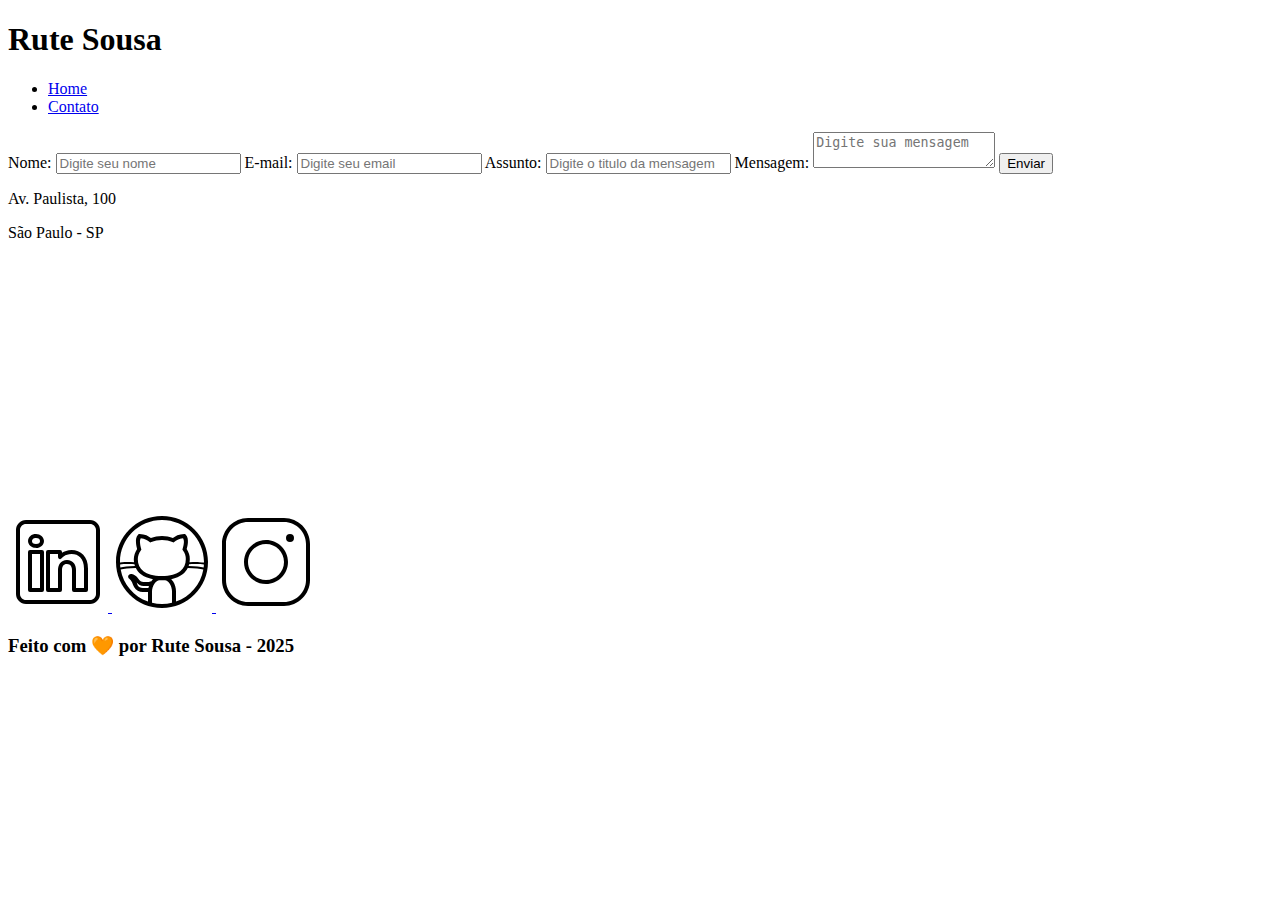
==== contato.html @ dca0a650 "Paginas HTML prontas" ====
<!DOCTYPE html>
<html lang="pt-br">
  <head>
    <meta charset="UTF-8" />
    <meta name="viewport" content="width=device-width, initial-scale=1.0" />
    <meta name="description" content="Projeto Portfólio" />
    <meta name="author" content="Rute Sousa" />
    <meta name="keywords" content="HTML, CSS, JavaScript" />
    <link rel="icon" type="image/svg" href="./assets/img/favicon.svg" />
    <title>Meu Perfil</title>
  </head>
  <body>
    <header>
      <div id="header_content">
        <div id="titulo">
          <h1>Rute Sousa</h1>
        </div>

        <div id="menu">
          <nav>
            <!-- Marcadores não ordenados + links -->
            <ul id="menu">
              <li>
                <a href="index.html"> Home </a>
              </li>
              <li>
                <a href="contato.html"> Contato </a>
              </li>
            </ul>
          </nav>
        </div>
      </div>
    </header>
    <main>
      <section id="contact">
        <form action="#" method="submit" id="formulario">
          <label for="name">Nome: </label>
          <input id="name" type="text" name="name" placeholder="Digite seu nome" />
          <span id="txtNome"></span>

          <label for="email">E-mail: </label>
          <input id="email" type="text" name="email" placeholder="Digite seu email" />
          <span id="txtEmail"></span>

          <label for="subject">Assunto: </label>
          <input id="subject" type="text" name="subject" placeholder="Digite o titulo da mensagem" />
          <span id="txtSubject"></span>

          <label for="message">Mensagem: </label>
          <textarea id="message" name="message" placeholder="Digite sua mensagem"></textarea>

          <button type="submit">Enviar</button>
        </form>

        <article id="mapa">
          <p>Av. Paulista, 100</p>
          <p>São Paulo - SP</p>

          <iframe
            src="https://www.google.com/maps/embed?pb=!1m18!1m12!1m3!1d3657.106696296001!2d-46.65390548535577!3d-23.564611167596592!2m3!1f0!2f0!3f0!3m2!1i1024!2i768!4f13.1!3m3!1m2!1s0x94ce59c7f481fd9f%3A0x9982bfde4df54830!2sAv.%20Paulista%2C%201000%20-%20Bela%20Vista%2C%20S%C3%A3o%20Paulo%20-%20SP%2C%2001310-100!5e0!3m2!1spt-BR!2sbr!4v1594056507065!5m2!1spt-BR!2sbr"
            width="400"
            height="250"
            frameborder="0"
            style="border: 0"
            allowfullscreen=""
            aria-hidden="false"
            tabindex="0"
            id="mapa">
          </iframe>
        </article>
      </section>
    </main>

    <footer>
      <section id="redes_sociais">
        <a href="https://www.linkedin.com/in/rutesrsousa/" target="_blank">
          <img src="assets/img/linkedin.svg" alt="Linkedin" />
        </a>
        <a href="https://github.com/Rute-r" target="_blank">
          <img src="assets/img/github.svg" alt="GitHub" />
        </a>
        <a href="https://www.instagram.com/wute.srs/" target="_blank">
          <img src="assets/img/instagram.svg" alt="instagram" />
        </a>
      </section>
      <h3>Feito com 🧡 por Rute Sousa - 2025</h3>
    </footer>
  </body>
</html>
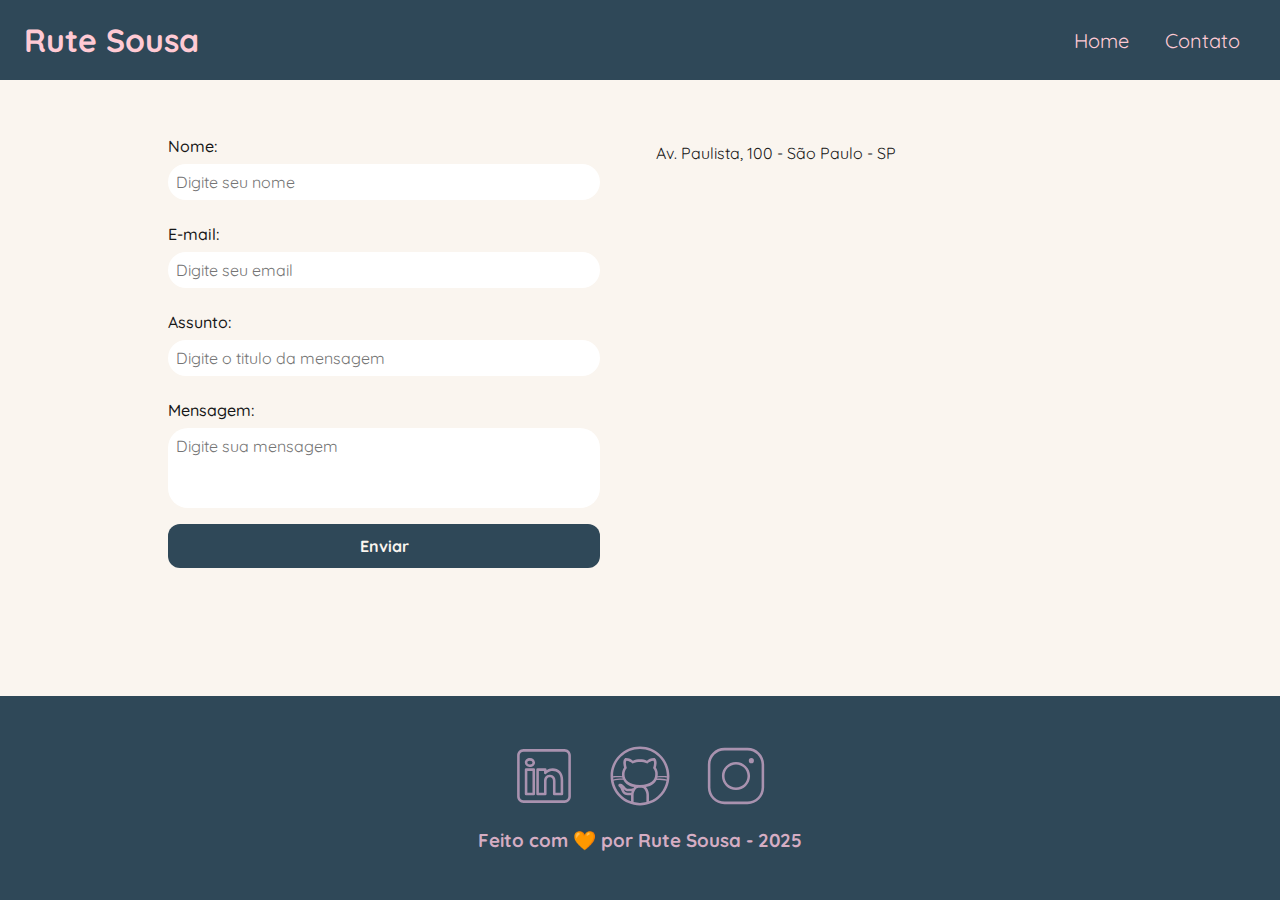
==== commit 1544992c: "add css styles" ====
--- a/contato.html
+++ b/contato.html
@@ -7,32 +7,43 @@
     <meta name="author" content="Rute Sousa" />
     <meta name="keywords" content="HTML, CSS, JavaScript" />
     <link rel="icon" type="image/svg" href="./assets/img/favicon.svg" />
+    <link rel="stylesheet" href="./assets/css/style.css" />
+    <link rel="preconnect" href="https://fonts.googleapis.com" />
+    <link rel="preconnect" href="https://fonts.gstatic.com" crossorigin />
+    <link
+      href="https://fonts.googleapis.com/css2?family=Quicksand:wght@300..700&display=swap"
+      rel="stylesheet" />
     <title>Meu Perfil</title>
   </head>
   <body>
+    <!-- Cabeçalho da Página (header) -->
     <header>
-      <div id="header_content">
+      <!-- Div Conteudo do Cabeçalho -->
+      <div id="header_content" class="flex">
+        <!-- Titulo do Cabeçalho -->
         <div id="titulo">
+          <!-- Seu nome -->
           <h1>Rute Sousa</h1>
         </div>
-
+        <!-- Conteudo do Menu da Página (header) -->
         <div id="menu">
+          <!-- Menu da Página -->
           <nav>
             <!-- Marcadores não ordenados + links -->
             <ul id="menu">
               <li>
-                <a href="index.html"> Home </a>
+                <a href="index.html">Home</a>
               </li>
               <li>
-                <a href="contato.html"> Contato </a>
+                <a href="contato.html">Contato</a>
               </li>
             </ul>
           </nav>
         </div>
       </div>
     </header>
-    <main>
-      <section id="contact">
+    <main class="flex">
+      <section id="contact" class="flex">
         <form action="#" method="submit" id="formulario">
           <label for="name">Nome: </label>
           <input id="name" type="text" name="name" placeholder="Digite seu nome" />
@@ -52,14 +63,13 @@
           <button type="submit">Enviar</button>
         </form>
 
-        <article id="mapa">
-          <p>Av. Paulista, 100</p>
-          <p>São Paulo - SP</p>
+        <article id="mapa" class="flex_start">
+          <p>Av. Paulista, 100 - São Paulo - SP</p>
 
           <iframe
             src="https://www.google.com/maps/embed?pb=!1m18!1m12!1m3!1d3657.106696296001!2d-46.65390548535577!3d-23.564611167596592!2m3!1f0!2f0!3f0!3m2!1i1024!2i768!4f13.1!3m3!1m2!1s0x94ce59c7f481fd9f%3A0x9982bfde4df54830!2sAv.%20Paulista%2C%201000%20-%20Bela%20Vista%2C%20S%C3%A3o%20Paulo%20-%20SP%2C%2001310-100!5e0!3m2!1spt-BR!2sbr!4v1594056507065!5m2!1spt-BR!2sbr"
-            width="400"
-            height="250"
+            width="450"
+            height="350"
             frameborder="0"
             style="border: 0"
             allowfullscreen=""
@@ -71,16 +81,16 @@
       </section>
     </main>
 
-    <footer>
+    <footer class="flex rodape-contato">
       <section id="redes_sociais">
         <a href="https://www.linkedin.com/in/rutesrsousa/" target="_blank">
-          <img src="assets/img/linkedin.svg" alt="Linkedin" />
+          <img src="assets/img/linkedin.svg" alt="Linkedin" class="social_icon" />
         </a>
         <a href="https://github.com/Rute-r" target="_blank">
-          <img src="assets/img/github.svg" alt="GitHub" />
+          <img src="assets/img/github.svg" alt="GitHub" class="social_icon" />
         </a>
         <a href="https://www.instagram.com/wute.srs/" target="_blank">
-          <img src="assets/img/instagram.svg" alt="instagram" />
+          <img src="assets/img/instagram.svg" alt="instagram" class="social_icon" />
         </a>
       </section>
       <h3>Feito com 🧡 por Rute Sousa - 2025</h3>
--- a/assets/css/style.css
+++ b/assets/css/style.css
@@ -0,0 +1,218 @@
+* {
+  margin: 0;
+  padding: 0;
+  box-sizing: border-box;
+  text-decoration: none;
+  outline: none;
+  font-weight: 400;
+  font-family: 'Quicksand', serif;
+}
+
+:root {
+  --black: #171717;
+  --white: #faf5ef;
+  --dominant-color: #2f4858;
+  --intermediate-one: #536178;
+  --secundary-color: #a892ae;
+  --intermediate-two: #d5adc3;
+  --accent-color: #ffcad4;
+}
+
+html {
+  width: 100%;
+  height: 100vh;
+}
+
+body {
+  background: var(--white);
+  color: var(--black);
+}
+
+h1 {
+  font-family: 'Quicksand', serif;
+  color: var(--accent-color);
+  font-size: 2rem;
+  font-weight: 700;
+}
+
+h2 {
+  padding: 1rem;
+  color: var(--dominant-color);
+  font-size: 1.5rem;
+  font-weight: 600;
+  text-align: left;
+}
+
+h3 {
+  padding: 1rem;
+  color: var(--intermediate-two);
+  font-weight: 700;
+  text-align: center;
+}
+
+p {
+  font-size: 1rem;
+  line-height: 1.5rem;
+  text-align: justify;
+  padding: 0.5rem 0;
+}
+
+.flex {
+  display: flex;
+  justify-content: center;
+  align-items: center;
+}
+
+.flex_start {
+  display: flex;
+  justify-content: flex-start;
+}
+
+#header_content {
+  height: 5rem;
+  position: sticky;
+  top: 0;
+  width: 100%;
+  justify-content: space-between;
+  padding: 24px;
+  background-color: var(--dominant-color);
+}
+
+#menu li {
+  display: inline;
+  padding: 1rem;
+}
+
+#menu li a {
+  text-decoration: none;
+  color: var(--accent-color);
+  font-size: 20px;
+}
+
+#menu li a:hover {
+  color: var(--secundary-color);
+}
+
+#about {
+  flex-direction: column;
+  margin: 2rem auto;
+  width: 90%;
+}
+
+#conteudo {
+  flex-direction: row;
+  gap: 2rem;
+}
+
+.img_profile {
+  width: 300px;
+}
+
+#video {
+  flex-direction: column;
+  margin: 2rem auto;
+  width: 90%;
+}
+
+footer {
+  flex-direction: column;
+  margin: 0;
+  padding: 2rem;
+  color: var(--accent-color);
+  background-color: var(--dominant-color);
+  font-weight: bold;
+  text-align: center;
+}
+
+#redes_sociais {
+  display: flex;
+  justify-content: space-evenly;
+  margin: 1rem 0 0 0;
+  width: 320px;
+}
+
+.social_icon {
+  width: 4rem;
+  height: 4rem;
+  filter: brightness(0) saturate(100%) invert(63%) sepia(9%) saturate(688%) hue-rotate(242deg) brightness(95%)
+    contrast(91%);
+}
+
+.social_icon:hover {
+  filter: brightness(0) saturate(100%) invert(81%) sepia(6%) saturate(1231%) hue-rotate(301deg)
+    brightness(103%) contrast(100%);
+}
+#contact {
+  flex-direction: row;
+  gap: 2rem;
+}
+
+form {
+  display: flex;
+  flex-direction: column;
+  width: 480px;
+  margin: 2rem 0;
+  padding: 1.5rem;
+  border: none;
+}
+
+form label {
+  font-size: 1rem;
+  text-align: left;
+  font-weight: 500;
+}
+
+form input,
+textarea {
+  margin: 0.5rem 0 1rem;
+  padding: 0.5rem;
+  border-radius: 1.25rem;
+  border: none;
+  width: 100%;
+  font-size: 1rem;
+}
+
+textarea {
+  resize: none;
+  height: 5rem;
+}
+
+form span {
+  margin: 0 0 0.5rem 0.75rem;
+  font-size: 0.75rem;
+  line-height: 1rem;
+  color: red;
+}
+
+form button {
+  text-align: center;
+  padding: 0.75rem 2rem;
+  background: var(--dominant-color);
+  color: var(--white);
+  border-radius: 0.75rem;
+  font-weight: 700;
+  font-size: 1rem;
+  border: none;
+}
+
+form button:hover {
+  background: var(--intermediate-one);
+}
+
+#mapa {
+  width: 480px;
+  flex-direction: column;
+  gap: 3rem;
+}
+
+#endereco > p {
+  font-size: 1rem;
+  text-align: justify;
+  font-weight: 600;
+}
+
+.rodape-contato {
+  position: fixed;
+  width: 100%;
+  bottom: 0;
+}
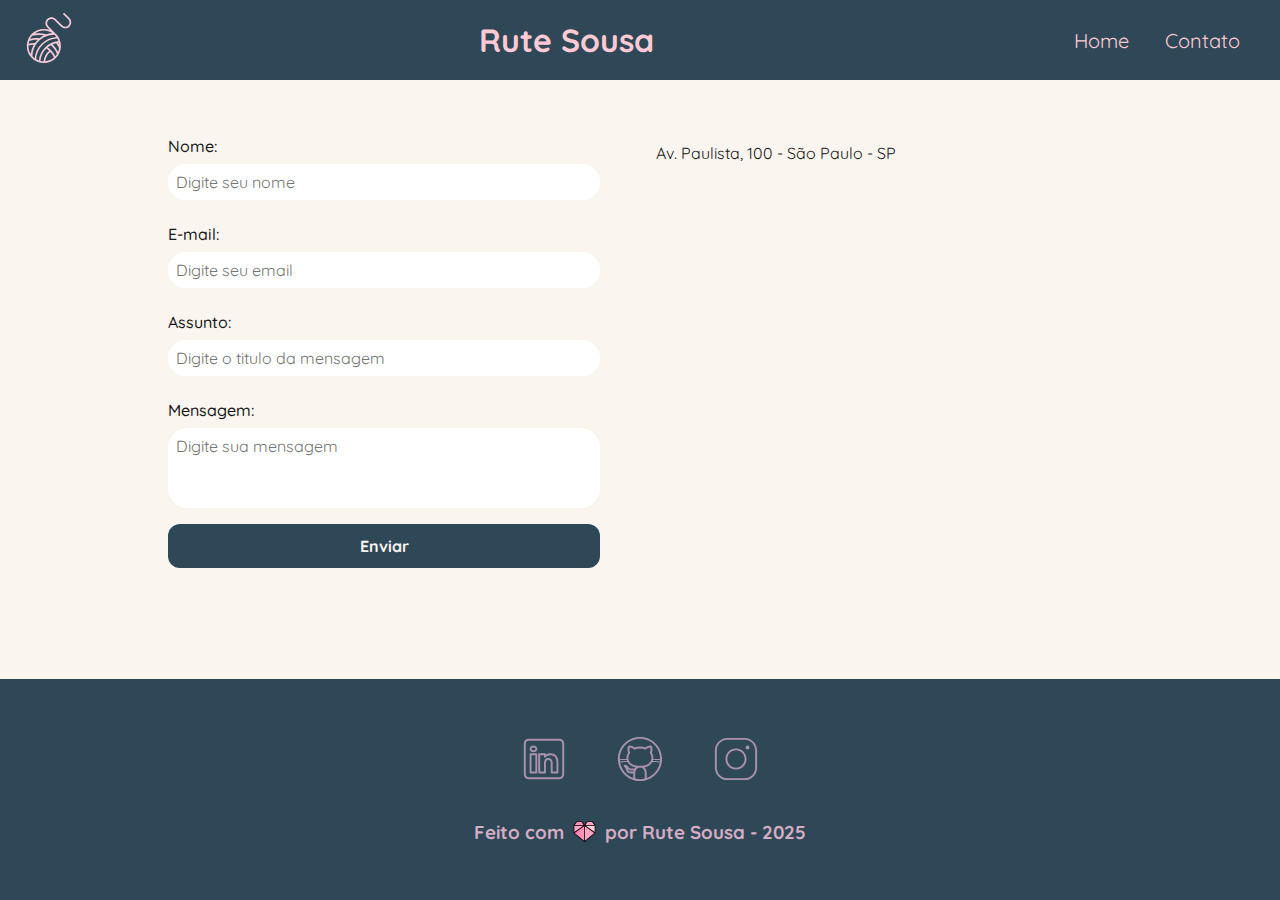
==== commit a201796a: "config adicionais de estilo" ====
--- a/contato.html
+++ b/contato.html
@@ -13,24 +13,21 @@
     <link
       href="https://fonts.googleapis.com/css2?family=Quicksand:wght@300..700&display=swap"
       rel="stylesheet" />
-    <title>Meu Perfil</title>
+    <title>Contatos | Rute Sousa</title>
   </head>
   <body>
     <!-- Cabeçalho da Página (header) -->
     <header>
-      <!-- Div Conteudo do Cabeçalho -->
       <div id="header_content" class="flex">
-        <!-- Titulo do Cabeçalho -->
+        <div>
+          <img class="icon" src="assets/img/cat-toy-svgrepo-com.svg" alt="icone de gato preto" />
+        </div>
         <div id="titulo">
-          <!-- Seu nome -->
           <h1>Rute Sousa</h1>
         </div>
-        <!-- Conteudo do Menu da Página (header) -->
         <div id="menu">
-          <!-- Menu da Página -->
           <nav>
-            <!-- Marcadores não ordenados + links -->
-            <ul id="menu">
+            <ul>
               <li>
                 <a href="index.html">Home</a>
               </li>
@@ -93,7 +90,11 @@
           <img src="assets/img/instagram.svg" alt="instagram" class="social_icon" />
         </a>
       </section>
-      <h3>Feito com 🧡 por Rute Sousa - 2025</h3>
+      <h3 class="flex">
+        Feito com <img src="assets/img/heart-origami-paper-svgrepo-com.svg" /> por Rute Sousa - 2025
+      </h3>
     </footer>
+
+    <script src="assets/js/script.js"></script>
   </body>
 </html>
--- a/assets/css/style.css
+++ b/assets/css/style.css
@@ -78,6 +78,12 @@
   background-color: var(--dominant-color);
 }
 
+.icon {
+  width: 50px;
+  filter: brightness(0) saturate(100%) invert(98%) sepia(4%) saturate(4474%) hue-rotate(287deg)
+    brightness(100%) contrast(92%);
+}
+
 #menu li {
   display: inline;
   padding: 1rem;
@@ -95,17 +101,19 @@
 
 #about {
   flex-direction: column;
-  margin: 2rem auto;
-  width: 90%;
+  margin: auto;
+  width: 80%;
 }
 
 #conteudo {
   flex-direction: row;
-  gap: 2rem;
-}
-
-.img_profile {
-  width: 300px;
+  gap: 3rem;
+}
+
+.minha_foto {
+  width: 350px;
+  border-radius: 50%;
+  box-shadow: 8px 8px 10px var(--intermediate-one), -8px -8px 10px var(--intermediate-two);
 }
 
 #video {
@@ -132,8 +140,8 @@
 }
 
 .social_icon {
-  width: 4rem;
-  height: 4rem;
+  width: 3rem;
+  height: 3rem;
   filter: brightness(0) saturate(100%) invert(63%) sepia(9%) saturate(688%) hue-rotate(242deg) brightness(95%)
     contrast(91%);
 }
@@ -211,8 +219,16 @@
   font-weight: 600;
 }
 
+footer img {
+  width: 25px;
+  margin: 0.5rem;
+}
 .rodape-contato {
   position: fixed;
   width: 100%;
   bottom: 0;
 }
+
+iframe {
+  border-radius: 1rem;
+}
